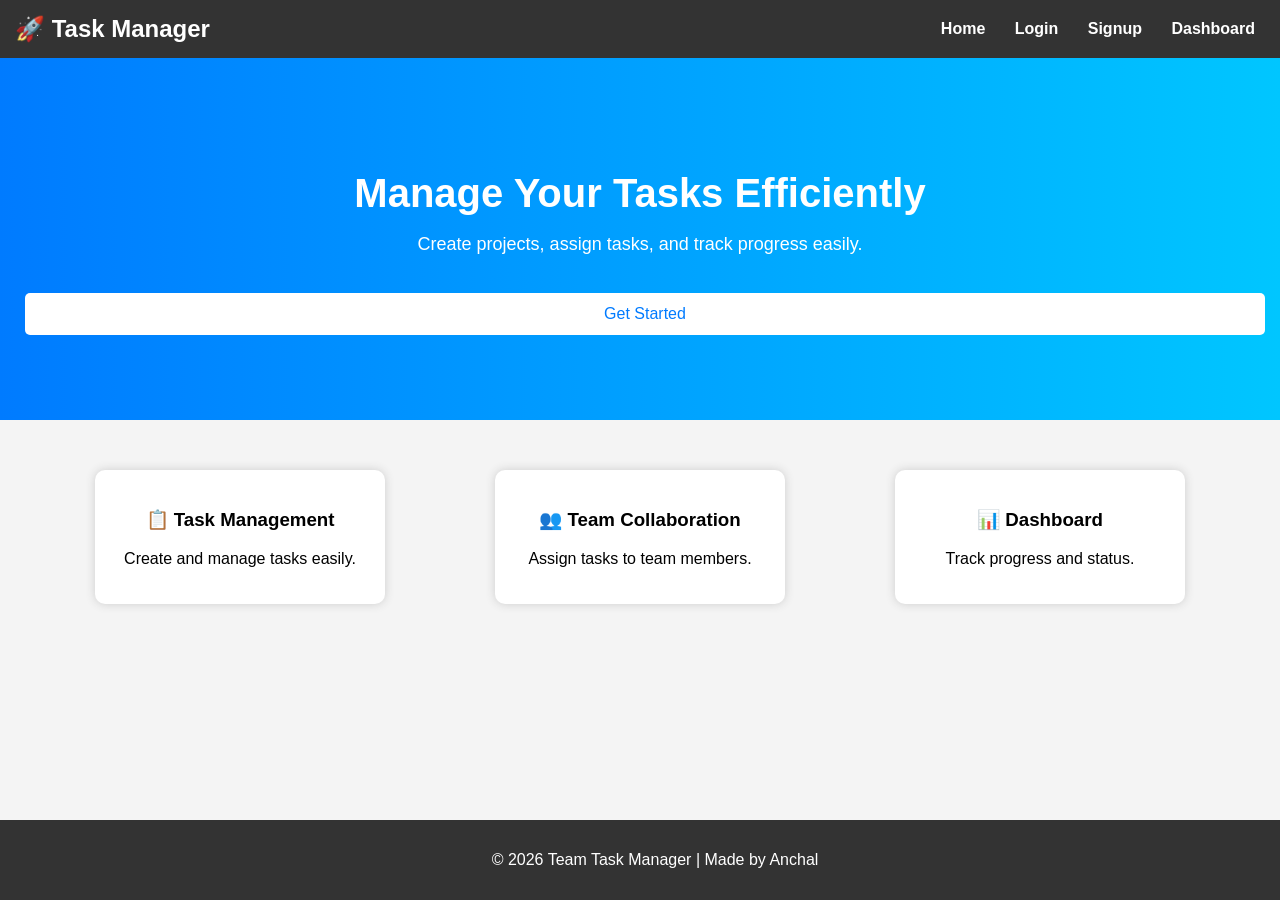
==== index.html @ d6fbc371 "Add files via upload" ====
<!DOCTYPE html>
<html lang="en">
<head>
  <meta charset="UTF-8">
  <title>Team Task Manager</title>

  <link rel="stylesheet" href="style.css">

  <style>
    body {
      margin: 0;
      font-family: Arial;
      background: #f4f4f4;
    }

    /* NAVBAR */
    nav {
      background: #333;
      color: white;
      padding: 15px;
      display: flex;
      justify-content: space-between;
      align-items: center;
    }

    nav h2 {
      margin: 0;
    }

    nav a {
      color: white;
      margin-left: 15px;
      text-decoration: none;
      font-weight: bold;
    }

    nav a:hover {
      color: yellow;
    }

    /* HERO SECTION */
    .hero {
      text-align: center;
      padding: 80px 20px;
      background: linear-gradient(to right, #007bff, #00c6ff);
      color: white;
    }

    .hero h1 {
      font-size: 40px;
      margin-bottom: 10px;
    }

    .hero p {
      font-size: 18px;
    }

    .hero button {
      padding: 12px 20px;
      margin-top: 20px;
      background: white;
      color: #007bff;
      border: none;
      font-size: 16px;
      cursor: pointer;
      border-radius: 5px;
    }

    .hero button:hover {
      background: #ddd;
    }

    /* FEATURES */
    .features {
      display: flex;
      justify-content: space-around;
      padding: 40px;
      flex-wrap: wrap;
    }

    .card {
      background: white;
      padding: 20px;
      width: 250px;
      margin: 10px;
      border-radius: 10px;
      box-shadow: 0 0 10px #ccc;
      text-align: center;
    }

    /* FOOTER */
    footer {
      background: #333;
      color: white;
      text-align: center;
      padding: 15px;
      position: fixed;
      bottom: 0;
      width: 100%;
    }
  </style>
</head>

<body>

<!-- NAVBAR -->
<nav>
  <h2>🚀 Task Manager</h2>
  <div>
    <a href="index.html">Home</a>
    <a href="login.html">Login</a>
    <a href="signup.html">Signup</a>
    <a href="dashboard.html">Dashboard</a>
  </div>
</nav>

<!-- HERO -->
<section class="hero">
  <h1>Manage Your Tasks Efficiently</h1>
  <p>Create projects, assign tasks, and track progress easily.</p>
  <button onclick="goToSignup()">Get Started</button>
</section>

<!-- FEATURES -->
<section class="features">
  <div class="card">
    <h3>📋 Task Management</h3>
    <p>Create and manage tasks easily.</p>
  </div>

  <div class="card">
    <h3>👥 Team Collaboration</h3>
    <p>Assign tasks to team members.</p>
  </div>

  <div class="card">
    <h3>📊 Dashboard</h3>
    <p>Track progress and status.</p>
  </div>
</section>

<!-- FOOTER -->
<footer>
  <p>© 2026 Team Task Manager | Made by Anchal</p>
</footer>

<script>
function goToSignup() {
  window.location.href = "signup.html";
}
</script>

</body>
</html>
---- style.css ----
body {
  font-family: Arial;
  margin: 0;
  background: #f4f4f4;
}

nav {
  background: #333;
  color: white;
  padding: 10px;
}

nav a {
  color: white;
  margin: 10px;
  text-decoration: none;
}

.container {
  padding: 20px;
}

input, button {
  padding: 10px;
  margin: 5px;
  width: 100%;
}

button {
  background: blue;
  color: white;
  border: none;
}

footer {
  background: #333;
  color: white;
  text-align: center;
  padding: 10px;
  position: fixed;
  bottom: 0;
  width: 100%;
}
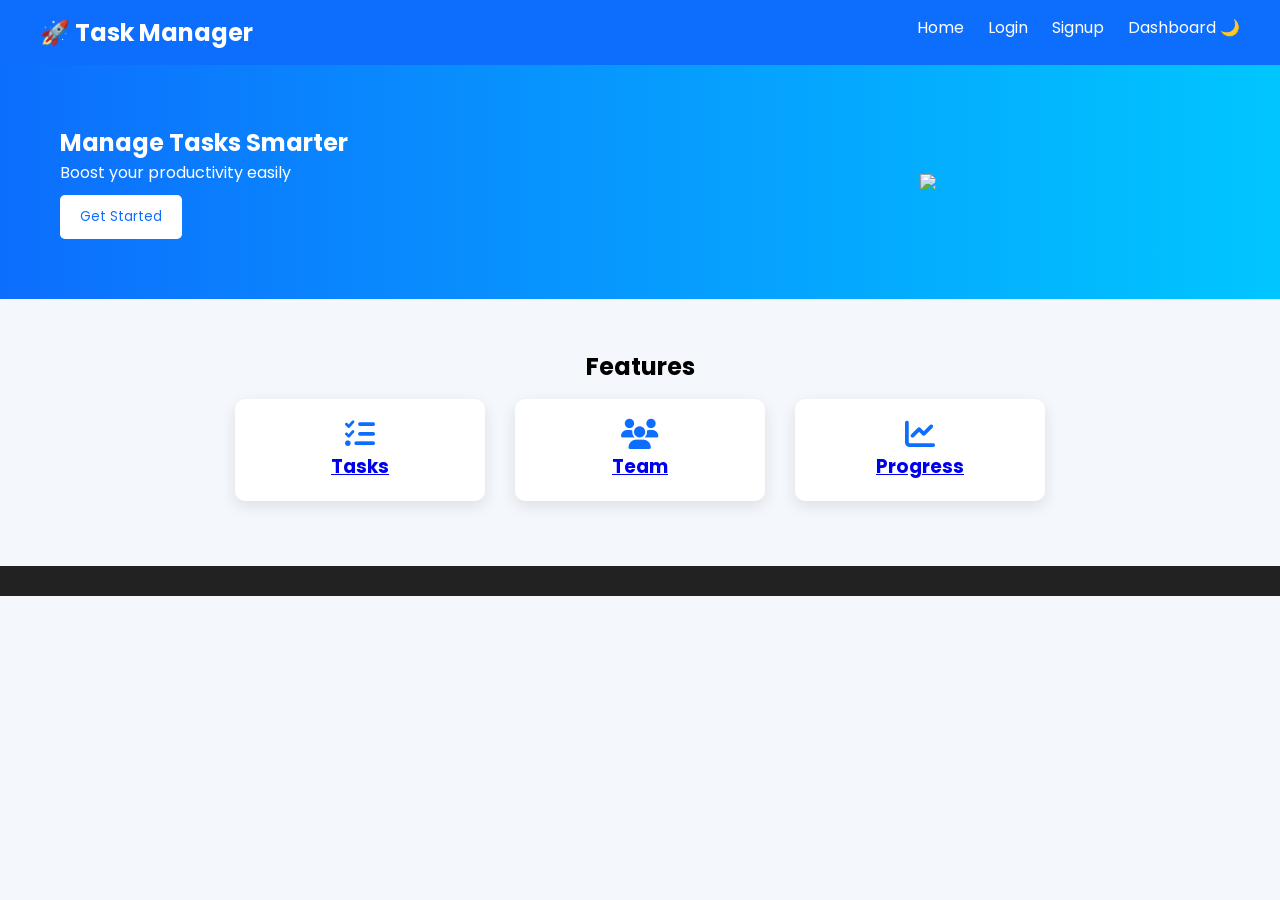
==== commit 7e9879dd: "Refactor index.html for improved structure and styling" ====
--- a/index.html
+++ b/index.html
@@ -1,104 +1,152 @@
 <!DOCTYPE html>
 <html lang="en">
 <head>
-  <meta charset="UTF-8">
-  <title>Team Task Manager</title>
-
-  <link rel="stylesheet" href="style.css">
-
-  <style>
-    body {
-      margin: 0;
-      font-family: Arial;
-      background: #f4f4f4;
-    }
-
-    /* NAVBAR */
-    nav {
-      background: #333;
-      color: white;
-      padding: 15px;
-      display: flex;
-      justify-content: space-between;
-      align-items: center;
-    }
-
-    nav h2 {
-      margin: 0;
-    }
-
-    nav a {
-      color: white;
-      margin-left: 15px;
-      text-decoration: none;
-      font-weight: bold;
-    }
-
-    nav a:hover {
-      color: yellow;
-    }
-
-    /* HERO SECTION */
-    .hero {
-      text-align: center;
-      padding: 80px 20px;
-      background: linear-gradient(to right, #007bff, #00c6ff);
-      color: white;
-    }
-
-    .hero h1 {
-      font-size: 40px;
-      margin-bottom: 10px;
-    }
-
-    .hero p {
-      font-size: 18px;
-    }
-
-    .hero button {
-      padding: 12px 20px;
-      margin-top: 20px;
-      background: white;
-      color: #007bff;
-      border: none;
-      font-size: 16px;
-      cursor: pointer;
-      border-radius: 5px;
-    }
-
-    .hero button:hover {
-      background: #ddd;
-    }
-
-    /* FEATURES */
-    .features {
-      display: flex;
-      justify-content: space-around;
-      padding: 40px;
-      flex-wrap: wrap;
-    }
-
-    .card {
-      background: white;
-      padding: 20px;
-      width: 250px;
-      margin: 10px;
-      border-radius: 10px;
-      box-shadow: 0 0 10px #ccc;
-      text-align: center;
-    }
-
-    /* FOOTER */
-    footer {
-      background: #333;
-      color: white;
-      text-align: center;
-      padding: 15px;
-      position: fixed;
-      bottom: 0;
-      width: 100%;
-    }
-  </style>
+<meta charset="UTF-8">
+<title>Task Manager</title>
+<meta name="viewport" content="width=device-width, initial-scale=1.0">
+
+<!-- Fonts -->
+<link href="https://fonts.googleapis.com/css2?family=Poppins:wght@300;500;700&display=swap" rel="stylesheet">
+
+<!-- Icons -->
+<link rel="stylesheet" href="https://cdnjs.cloudflare.com/ajax/libs/font-awesome/6.4.0/css/all.min.css">
+
+<style>
+*{margin:0;padding:0;box-sizing:border-box;font-family:'Poppins',sans-serif;}
+
+body{
+  background:#f4f7fb;
+  transition:0.3s;
+}
+
+/* DARK MODE */
+.dark{
+  background:#121212;
+  color:white;
+}
+
+/* NAVBAR */
+nav{
+  background:#0d6efd;
+  color:white;
+  display:flex;
+  justify-content:space-between;
+  padding:15px 40px;
+}
+
+nav a{
+  color:white;
+  margin-left:20px;
+  text-decoration:none;
+}
+
+nav a:hover{
+  text-decoration:underline;
+}
+
+/* HERO */
+.hero{
+  display:flex;
+  justify-content:space-between;
+  align-items:center;
+  padding:60px;
+  background:linear-gradient(to right,#0d6efd,#00c6ff);
+  color:white;
+  flex-wrap:wrap;
+}
+
+.hero img{
+  width:300px;
+  animation:float 3s infinite;
+}
+
+@keyframes float{
+  0%{transform:translateY(0)}
+  50%{transform:translateY(-15px)}
+  100%{transform:translateY(0)}
+}
+
+.hero button{
+  padding:12px 20px;
+  border:none;
+  background:white;
+  color:#0d6efd;
+  cursor:pointer;
+  margin-top:10px;
+  border-radius:5px;
+}
+
+/* FEATURES */
+.features{
+  text-align:center;
+  padding:50px;
+}
+
+.box{
+  display:flex;
+  justify-content:center;
+  flex-wrap:wrap;
+}
+
+.card{
+  background:white;
+  width:250px;
+  margin:15px;
+  padding:20px;
+  border-radius:10px;
+  box-shadow:0 5px 15px rgba(0,0,0,0.1);
+  transition:0.3s;
+}
+
+.card:hover{
+  transform:translateY(-10px);
+}
+
+.card i{
+  font-size:30px;
+  color:#0d6efd;
+}
+
+/* LOGIN BOX */
+.container{
+  max-width:350px;
+  margin:40px auto;
+  background:white;
+  padding:20px;
+  border-radius:10px;
+  box-shadow:0 5px 15px rgba(0,0,0,0.1);
+}
+
+.container input{
+  width:100%;
+  padding:10px;
+  margin:10px 0;
+}
+
+.container button{
+  width:100%;
+  padding:10px;
+  background:#0d6efd;
+  color:white;
+  border:none;
+}
+
+/* TASK LIST */
+#list li{
+  background:#eee;
+  margin:5px;
+  padding:8px;
+  border-radius:5px;
+}
+
+/* FOOTER */
+footer{
+  background:#222;
+  color:white;
+  text-align:center;
+  padding:15px;
+}
+</style>
 </head>
 
 <body>
@@ -106,49 +154,133 @@
 <!-- NAVBAR -->
 <nav>
   <h2>🚀 Task Manager</h2>
-  <div>
-    <a href="index.html">Home</a>
-    <a href="login.html">Login</a>
-    <a href="signup.html">Signup</a>
-    <a href="dashboard.html">Dashboard</a>
+  <div
+    <a href="index.html" onclick="showHome()">Home</a>
+    <a href="login.html" onclick="showLogin()">Login</a>
+    <a href="sigup.html" onclick="showSignup()">Signup</a>
+    <a href="dashboard.html" onclick="showDashboard()">Dashboard</a>
+    <span onclick="toggleMode()">🌙</span>
   </div>
 </nav>
 
-<!-- HERO -->
-<section class="hero">
-  <h1>Manage Your Tasks Efficiently</h1>
-  <p>Create projects, assign tasks, and track progress easily.</p>
-  <button onclick="goToSignup()">Get Started</button>
+<!-- HOME -->
+<section id="home" class="hero">
+  <div>
+    <h1>Manage Tasks Smarter</h1>
+    <p>Boost your productivity easily</p>
+    <button onclick="showLogin()">Get Started</button>
+  </div>
+  <img src="https://cdn-icons-png.flaticon.com/512/9068/9068671.png">
 </section>
 
 <!-- FEATURES -->
 <section class="features">
-  <div class="card">
-    <h3>📋 Task Management</h3>
-    <p>Create and manage tasks easily.</p>
-  </div>
-
-  <div class="card">
-    <h3>👥 Team Collaboration</h3>
-    <p>Assign tasks to team members.</p>
-  </div>
-
-  <div class="card">
-    <h3>📊 Dashboard</h3>
-    <p>Track progress and status.</p>
+  <h2>Features</h2>
+  <div class="box">
+    <div class="card"><i class="fas fa-tasks"></i><a href="create-task.html"><h3>Tasks</a>
+
+
+    </h3></div>
+    <div class="card"><i class="fas fa-users"></i><h3><a href="team.html">Team</a></h3></div>
+    <div class="card"><i class="fas fa-chart-line"></i><h3><a href="progress.html">Progress</a></h3></div>
   </div>
 </section>
 
-<!-- FOOTER -->
+<!-- LOGIN -->
+<div id="login" class="container" style="display:none">
+  <h2>Login</h2>
+  <input id="email" placeholder="Email" type="email" required>
+  <input id="password" type="password" placeholder="Password" required>
+  <button onclick="login()">Login</button>
+</div>
+
+<!-- SIGNUP -->
+<div id="signup" class="container" style="display:none">
+  <h2>Signup</h2>
+  <input id="name" placeholder="Name">
+  <input id="email2" placeholder="Email">
+  <input id="password2" type="password" placeholder="Password">
+  <button onclick="signup()">Signup</button>
+</div>
+
+<!-- DASHBOARD -->
+<div id="dashboard" class="container" style="display:none">
+  <h2>Dashboard</h2>
+  <input id="title" placeholder="Task">
+  <button onclick="createTask()">Add Task</button>
+  <button onclick="loadTasks()">Load Tasks</button>
+  <ul id="list"></ul>
+</div>
+
 <footer>
-  <p>© 2026 Team Task Manager | Made by Anchal</p>
+  <p></p>
 </footer>
 
 <script>
-function goToSignup() {
-  window.location.href = "signup.html";
+const API = "";
+
+// NAVIGATION
+function showHome(){hideAll();document.getElementById("home").style.display="flex";}
+function showLogin(){hideAll();document.getElementById("login").style.display="block";}
+function showSignup(){hideAll();document.getElementById("signup").style.display="block";}
+function showDashboard(){hideAll();document.getElementById("dashboard").style.display="block";}
+function hideAll(){
+  document.getElementById("home").style.display="none";
+  document.getElementById("login").style.display="none";
+  document.getElementById("signup").style.display="none";
+  document.getElementById("dashboard").style.display="none";
+}
+
+// DARK MODE
+function toggleMode(){
+  document.body.classList.toggle("dark");
+}
+
+// AUTH
+async function signup(){
+  const name=document.getElementById("name").value;
+  const email=document.getElementById("email2").value;
+  const password=document.getElementById("password2").value;
+
+  await fetch(API+"/auth/signup",{method:"POST",headers:{"Content-Type":"application/json"},body:JSON.stringify({name,email,password})});
+  alert("Signup Success");
+}
+
+async function login(){
+  const email=document.getElementById("email").value;
+  const password=document.getElementById("password").value;
+
+  const res=await fetch(API+"/auth/login",{method:"POST",headers:{"Content-Type":"application/json"},body:JSON.stringify({email,password})});
+  const data=await res.json();
+
+  if(data.token){
+    localStorage.setItem("token",data.token);
+    showDashboard();
+  }else alert("Login failed");
+}
+
+// TASK
+async function createTask(){
+  const title=document.getElementById("title").value;
+
+  await fetch(API+"/tasks",{method:"POST",headers:{"Content-Type":"application/json","Authorization":localStorage.getItem("token")},body:JSON.stringify({title})});
+  alert("Task added");
+}
+
+async function loadTasks(){
+  const res=await fetch(API+"/tasks",{headers:{"Authorization":localStorage.getItem("token")}});
+  const data=await res.json();
+
+  const list=document.getElementById("list");
+  list.innerHTML="";
+
+  data.forEach(t=>{
+    const li=document.createElement("li");
+    li.innerText=t.title;
+    list.appendChild(li);
+  });
 }
 </script>
 
 </body>
-</html>+</html>
